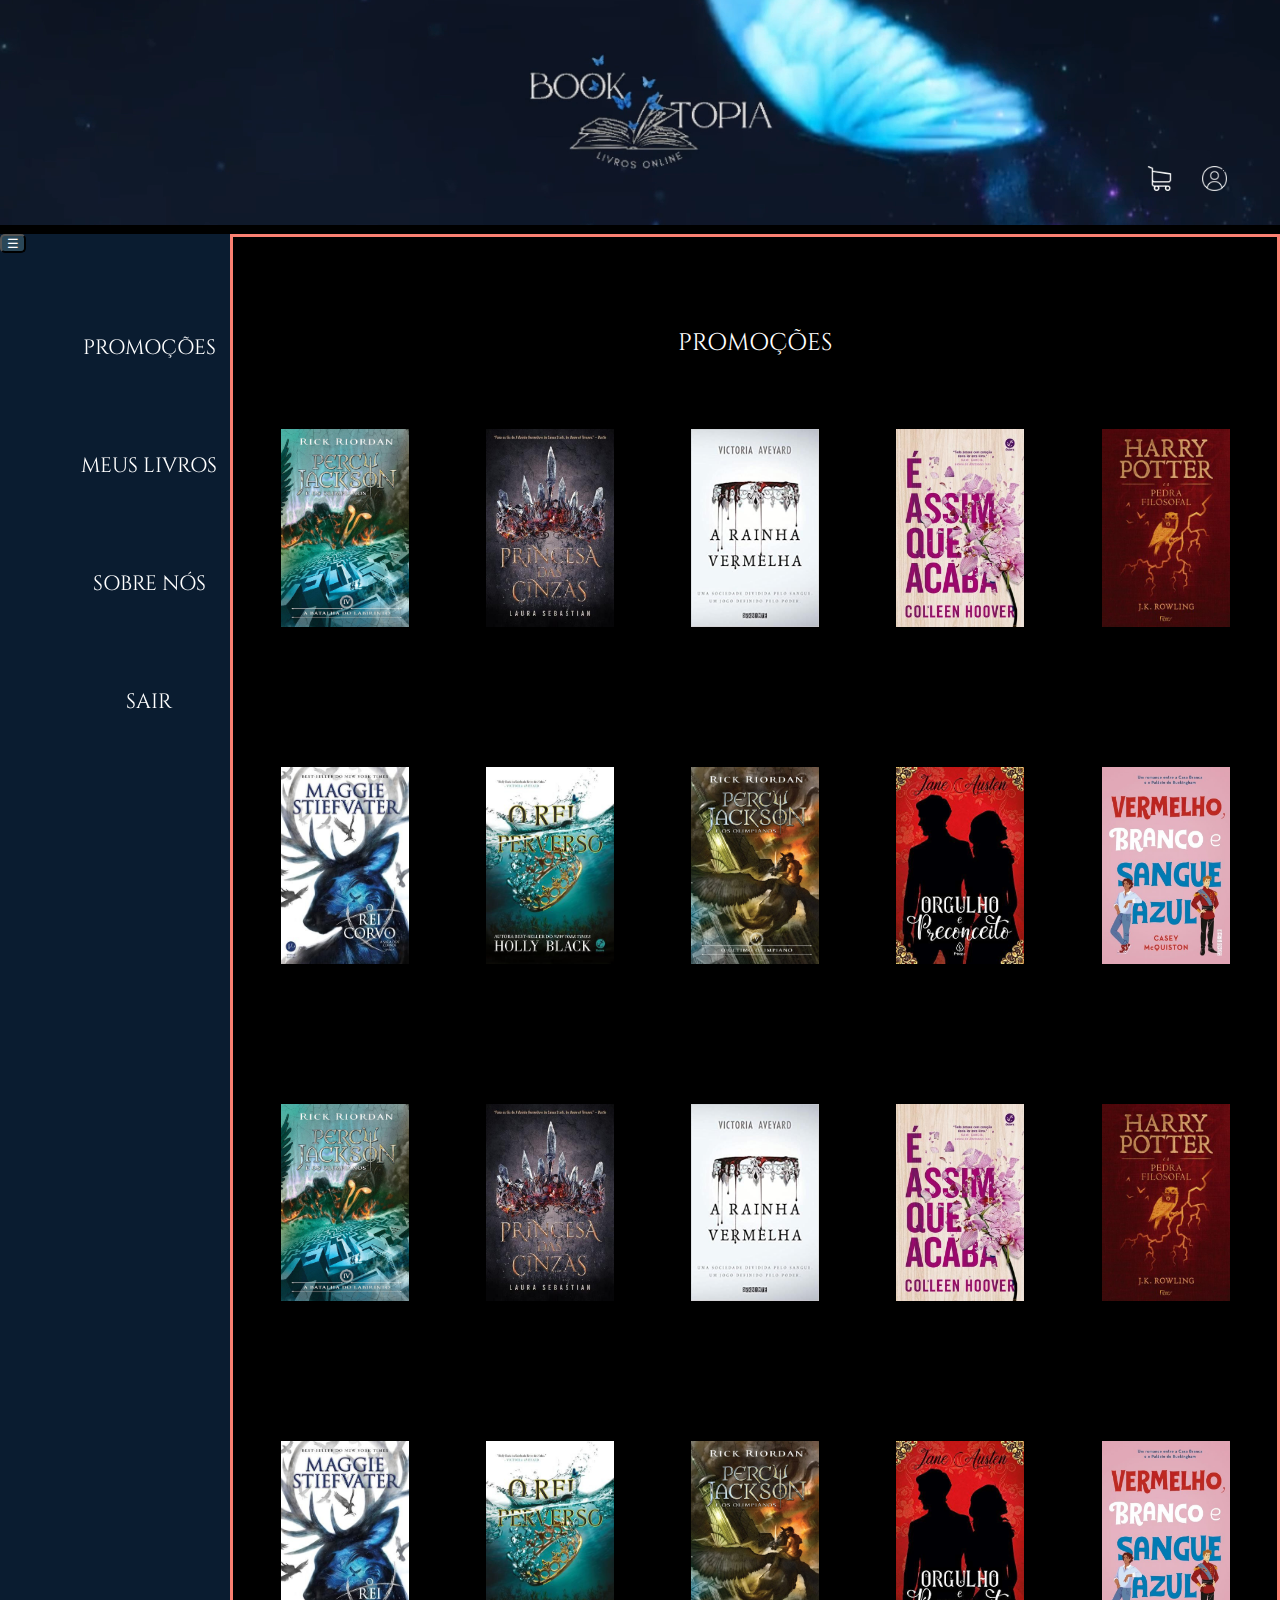
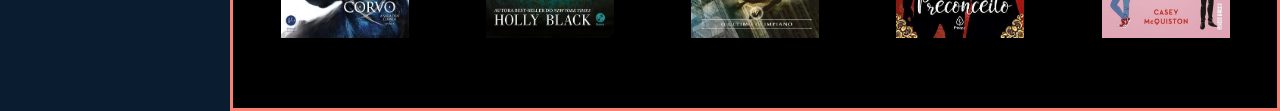
==== PaginaInicial/pagInicial.html @ 178b202c ":file_folder: Melhorando a organização das pastas" ====
<!DOCTYPE html>
<html lang="pt-br">
<head>
    <meta charset="UTF-8">
    <meta name="viewport" content="width=device-width, initial-scale=1.0">
    <link rel="icon" href="../imgsVideos/favicon.ico" type="image/png">
    <link rel="stylesheet" href="./pagInicial.css">
    <link rel="preconnect" href="https://fonts.googleapis.com">
    <link rel="preconnect" href="https://fonts.gstatic.com" crossorigin>
    <link href="https://fonts.googleapis.com/css2?family=Cinzel:wght@400..900&family=Cormorant+Garamond:ital,wght@0,300;0,400;0,500;0,600;0,700;1,300;1,400;1,500;1,600;1,700&display=swap" rel="stylesheet">
    <title>BOOKTOPIA</title>
</head>
<body>
    <header>
        <video autoplay muted loop src="../imgsVideos/cabecalhoVideo3.mp4"></video>
        <nav>
            <a href="#"><img src="../imgsVideos/carrinho-de-compras.png" alt="carrinho de compras"></a>
            <a href="#"><img src="../imgsVideos/do-utilizador.png" alt="minha conta"></a>
        </nav>
    </header>
    <main>
        <nav id="menu">
            <button id = "menuClick">☰</button>
           <ul>
            <li>PROMOÇÕES</li>
            <li>MEUS LIVROS</li>
            <li>SOBRE NÓS</li>
            <li>SAIR</li>
           </ul>
        </nav>
        <div>
            <h2>PROMOÇÕES</h2>
            <figure>
                <img src="../imgsVideos/A Batalha do Labirinto - Percy Jackson e os Olimpianos 4.jfif" alt="">
                <img src="../imgsVideos/A Princesa das Cinzas.jfif" alt="">
                <img src="../imgsVideos/A Rainha Vermelha.jfif" alt="">
                <img src="../imgsVideos/E Assim Que Acaba.jfif" alt="">
                <img src="../imgsVideos/Harry Potter E A Pedra Filosofal.jfif" alt="">
                <img src="../imgsVideos/Livro - O Rei Corvo (Vol_ 4 A Saga Dos Corvos).jfif" alt="">
                <img src="../imgsVideos/Livro - O Rei Perverso (Vol_ 2 O Povo Do Ar).jfif" alt="">
                <img src="../imgsVideos/O ultimo olimpiano.jfif" alt="">
                <img src="../imgsVideos/Orgulho e preconceito.jfif" alt="">
                <img src="../imgsVideos/Vermelho, branco e sangue azul.jfif" alt="">

                <!--REPETINDO FIGURAS PARA VISUALIZAÇÃO-->
                <img src="../imgsVideos/A Batalha do Labirinto - Percy Jackson e os Olimpianos 4.jfif" alt="">
                <img src="../imgsVideos/A Princesa das Cinzas.jfif" alt="">
                <img src="../imgsVideos/A Rainha Vermelha.jfif" alt="">
                <img src="../imgsVideos/E Assim Que Acaba.jfif" alt="">
                <img src="../imgsVideos/Harry Potter E A Pedra Filosofal.jfif" alt="">
                <img src="../imgsVideos/Livro - O Rei Corvo (Vol_ 4 A Saga Dos Corvos).jfif" alt="">
                <img src="../imgsVideos/Livro - O Rei Perverso (Vol_ 2 O Povo Do Ar).jfif" alt="">
                <img src="../imgsVideos/O ultimo olimpiano.jfif" alt="">
                <img src="../imgsVideos/Orgulho e preconceito.jfif" alt="">
                <img src="../imgsVideos/Vermelho, branco e sangue azul.jfif" alt="">
            </figure>
        </div>
    </main>
   <!--<footer>
        <p>Acompanhe as novidades pelo nosso Instagram! </p> <a href="https://www.instagram.com/accounts/login/" target="_blank"><img src="../imgsVideos/instagram.png" alt="Logo instagram clicavel"></a>
    </footer>-->
</body>
---- PaginaInicial/pagInicial.css ----
* {
  margin: 0;
  padding: 0;
  box-sizing: border-box;
}

body {
  background-color: black;
  color: white;
}

header {
  width: 100%;
  height: 26vh;
}
header video {
  width: 100%;
  height: 25vh;
  -o-object-fit: cover;
     object-fit: cover;
  z-index: -1;
}
header nav {
  position: relative;
  width: 97%;
  display: flex;
  justify-content: end;
  bottom: 7vh;
}
header nav img {
  width: 25px;
  margin: 0 15px;
}

main {
  width: 100%;
  display: flex;
}
main #menu {
  width: 18vw;
  background-color: #0A1C30;
}
main #menu ul {
  position: fixed;
  margin: 4vh;
  list-style: none;
}
main #menu li {
  padding: 5vh;
  text-align: center;
  font-family: "Cinzel", serif;
  font-size: 1.3em;
}
main #menu li:hover {
  background-color: #2A4758;
}
main #menu button {
  background-color: #2A4758;
  color: white;
  width: 2vw;
  border-radius: 5px;
}
main div {
  border: solid 3px salmon;
  width: 82vw;
  text-align: center;
}
main div h2 {
  font-family: "Cinzel";
  font-weight: normal;
  margin-top: 10vh;
}
main div figure {
  display: flex;
  flex-wrap: wrap;
  justify-content: space-evenly;
}
main div figure img {
  width: 10vw;
  margin: 70px 30px;
}

footer {
  display: flex;
  justify-content: center;
}
footer img {
  margin: 0 1vw;
  width: 3vh;
  cursor: pointer;
}/*# sourceMappingURL=pagInicial.css.map */
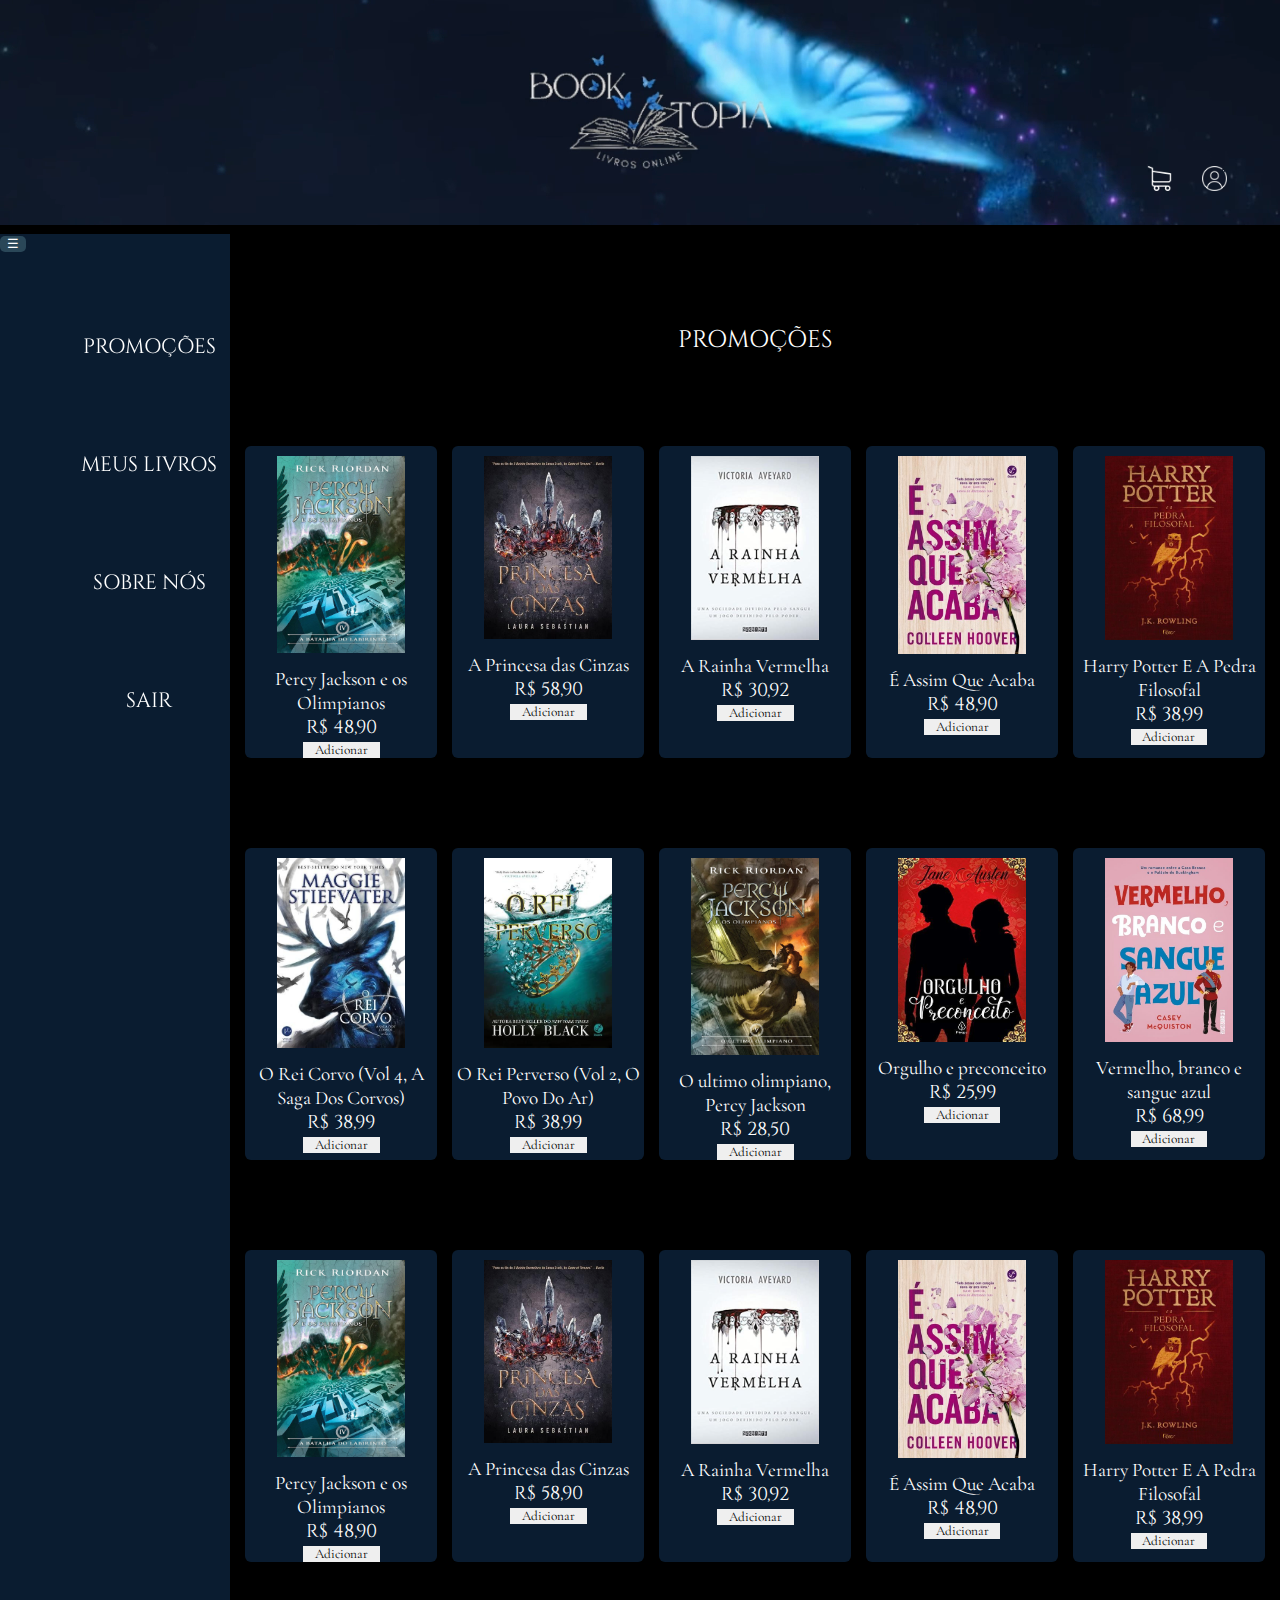
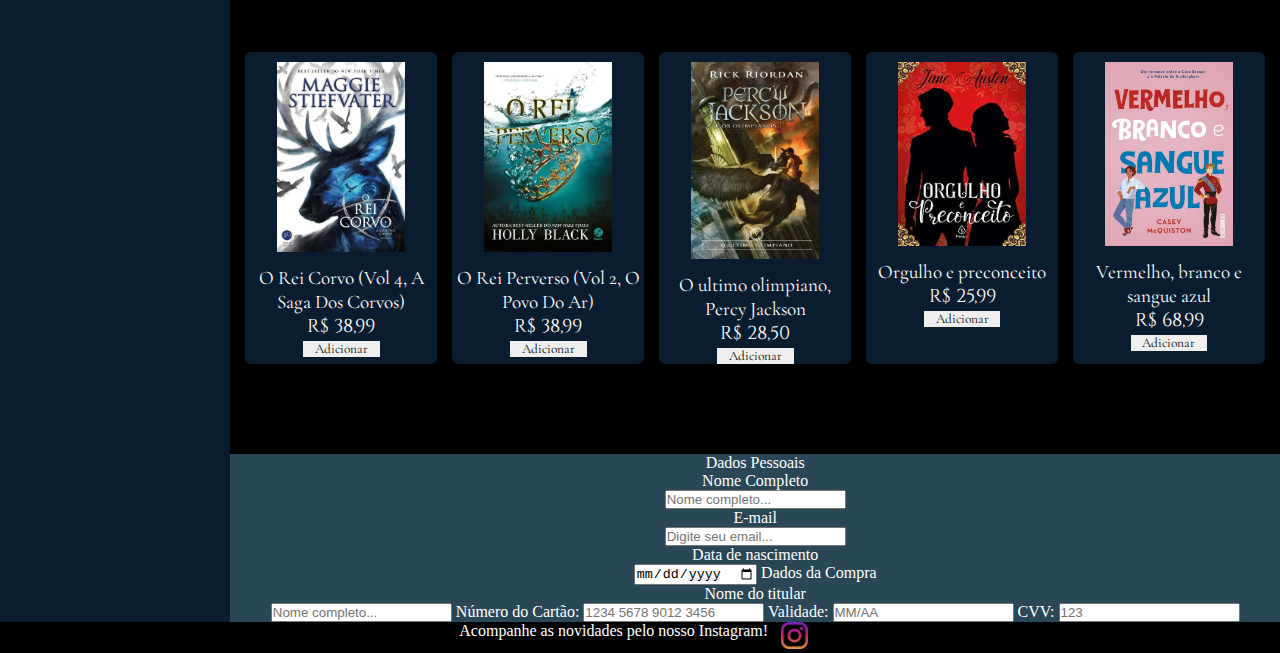
==== commit d1c85b16: ":hammer_and_wrench: Adicionando a Página principal(incompleta)" ====
--- a/PaginaInicial/pagInicial.html
+++ b/PaginaInicial/pagInicial.html
@@ -19,44 +19,215 @@
         </nav>
     </header>
     <main>
-        <nav id="menu">
-            <button id = "menuClick">☰</button>
+        <nav id="barra">
+            <button id = "menu">☰</button>
            <ul>
-            <li>PROMOÇÕES</li>
+            <li onclick="filtrar()">PROMOÇÕES</li>
             <li>MEUS LIVROS</li>
             <li>SOBRE NÓS</li>
-            <li>SAIR</li>
+            <li><a href="../Index/index.html">SAIR</a></li>
            </ul>
         </nav>
-        <div>
+        <section id = "conteudo">
             <h2>PROMOÇÕES</h2>
             <figure>
-                <img src="../imgsVideos/A Batalha do Labirinto - Percy Jackson e os Olimpianos 4.jfif" alt="">
-                <img src="../imgsVideos/A Princesa das Cinzas.jfif" alt="">
-                <img src="../imgsVideos/A Rainha Vermelha.jfif" alt="">
-                <img src="../imgsVideos/E Assim Que Acaba.jfif" alt="">
-                <img src="../imgsVideos/Harry Potter E A Pedra Filosofal.jfif" alt="">
-                <img src="../imgsVideos/Livro - O Rei Corvo (Vol_ 4 A Saga Dos Corvos).jfif" alt="">
-                <img src="../imgsVideos/Livro - O Rei Perverso (Vol_ 2 O Povo Do Ar).jfif" alt="">
-                <img src="../imgsVideos/O ultimo olimpiano.jfif" alt="">
-                <img src="../imgsVideos/Orgulho e preconceito.jfif" alt="">
-                <img src="../imgsVideos/Vermelho, branco e sangue azul.jfif" alt="">
+                <div class ="item" data-preco="48.90">
+                    <img src="../imgsVideos/A Batalha do Labirinto - Percy Jackson e os Olimpianos 4.jfif">
+                    <p>Percy Jackson e os Olimpianos</p>
+                    <h3 >R$ 48,90</h3>
+                    <button>Adicionar</button>
+                </div>
+                
+                <div class ="item" data-preco="58.90">
+                    <img src="../imgsVideos/A Princesa das Cinzas.jfif">
+                    <p>A Princesa das Cinzas</p>
+                    <h3>R$ 58,90</h3>
+                    <button>Adicionar</button>
+                </div>
+
+                <div class ="item" data-preco="30.92">
+                    <img src="../imgsVideos/A Rainha Vermelha.jfif"> 
+                    <p>A Rainha Vermelha</p>
+                    <h3>R$ 30,92</h3>
+                    <button>Adicionar</button>
+                </div>
+
+                <div class ="item" data-preco="48.90">
+                    <img src="../imgsVideos/E Assim Que Acaba.jfif">
+                    <p>É Assim Que Acaba</p>
+                    <h3>R$ 48,90</h3>
+                    <button>Adicionar</button>
+                </div>
+                
+                <div class ="item" data-preco="38.99">
+                    <img src="../imgsVideos/Harry Potter E A Pedra Filosofal.jfif">
+                    <p>Harry Potter E A Pedra Filosofal</p>
+                    <h3>R$ 38,99</h3>
+                    <button>Adicionar</button>
+                </div>
+
+                <div class ="item" data-preco="38.99">
+                    <img src="../imgsVideos/Livro - O Rei Corvo (Vol_ 4 A Saga Dos Corvos).jfif">
+                    <p>O Rei Corvo (Vol 4, A Saga Dos Corvos)</p>
+                    <h3>R$ 38,99</h3>
+                    <button>Adicionar</button>
+                </div>
+
+                <div class ="item" data-preco="38.99">
+                    <img src="../imgsVideos/Livro - O Rei Perverso (Vol_ 2 O Povo Do Ar).jfif">
+                    <p>O Rei Perverso (Vol 2, O Povo Do Ar)</p>
+                    <h3>R$ 38,99</h3>
+                    <button>Adicionar</button>
+                </div>
+
+                <div class ="item" data-preco="28.50">
+                    <img src="../imgsVideos/O ultimo olimpiano.jfif">
+                    <p>O ultimo olimpiano, Percy Jackson</p>
+                    <h3>R$ 28,50</h3>
+                    <button>Adicionar</button>
+                </div>
+
+                <div class ="item" data-preco="25.99">
+                    <img src="../imgsVideos/Orgulho e preconceito.jfif">
+                    <p>Orgulho e preconceito</p>
+                    <h3>R$ 25,99</h3>
+                    <button>Adicionar</button>
+                </div>
+
+                <div class ="item" data-preco="68.90">
+                    <img src="../imgsVideos/Vermelho, branco e sangue azul.jfif">
+                    <p>Vermelho, branco e sangue azul</p>
+                    <h3>R$ 68,99</h3>
+                    <button>Adicionar</button>
+                </div>
 
                 <!--REPETINDO FIGURAS PARA VISUALIZAÇÃO-->
-                <img src="../imgsVideos/A Batalha do Labirinto - Percy Jackson e os Olimpianos 4.jfif" alt="">
-                <img src="../imgsVideos/A Princesa das Cinzas.jfif" alt="">
-                <img src="../imgsVideos/A Rainha Vermelha.jfif" alt="">
-                <img src="../imgsVideos/E Assim Que Acaba.jfif" alt="">
-                <img src="../imgsVideos/Harry Potter E A Pedra Filosofal.jfif" alt="">
-                <img src="../imgsVideos/Livro - O Rei Corvo (Vol_ 4 A Saga Dos Corvos).jfif" alt="">
-                <img src="../imgsVideos/Livro - O Rei Perverso (Vol_ 2 O Povo Do Ar).jfif" alt="">
-                <img src="../imgsVideos/O ultimo olimpiano.jfif" alt="">
-                <img src="../imgsVideos/Orgulho e preconceito.jfif" alt="">
-                <img src="../imgsVideos/Vermelho, branco e sangue azul.jfif" alt="">
+                
+                <div class ="item" data-preco="48.90">
+                    <img src="../imgsVideos/A Batalha do Labirinto - Percy Jackson e os Olimpianos 4.jfif">
+                    <p>Percy Jackson e os Olimpianos</p>
+                    <h3 >R$ 48,90</h3>
+                    <button>Adicionar</button>
+                </div>
+                
+                <div class ="item" data-preco="58.90">
+                    <img src="../imgsVideos/A Princesa das Cinzas.jfif">
+                    <p>A Princesa das Cinzas</p>
+                    <h3>R$ 58,90</h3>
+                    <button>Adicionar</button>
+                </div>
+
+                <div class ="item" data-preco="30.92">
+                    <img src="../imgsVideos/A Rainha Vermelha.jfif"> 
+                    <p>A Rainha Vermelha</p>
+                    <h3>R$ 30,92</h3>
+                    <button>Adicionar</button>
+                </div>
+
+                <div class ="item" data-preco="48.90">
+                    <img src="../imgsVideos/E Assim Que Acaba.jfif">
+                    <p>É Assim Que Acaba</p>
+                    <h3>R$ 48,90</h3>
+                    <button>Adicionar</button>
+                </div>
+                
+                <div class ="item" data-preco="38.99">
+                    <img src="../imgsVideos/Harry Potter E A Pedra Filosofal.jfif">
+                    <p>Harry Potter E A Pedra Filosofal</p>
+                    <h3>R$ 38,99</h3>
+                    <button>Adicionar</button>
+                </div>
+
+                <div class ="item" data-preco="38.99">
+                    <img src="../imgsVideos/Livro - O Rei Corvo (Vol_ 4 A Saga Dos Corvos).jfif">
+                    <p>O Rei Corvo (Vol 4, A Saga Dos Corvos)</p>
+                    <h3>R$ 38,99</h3>
+                    <button>Adicionar</button>
+                </div>
+
+                <div class ="item" data-preco="38.99">
+                    <img src="../imgsVideos/Livro - O Rei Perverso (Vol_ 2 O Povo Do Ar).jfif">
+                    <p>O Rei Perverso (Vol 2, O Povo Do Ar)</p>
+                    <h3>R$ 38,99</h3>
+                    <button>Adicionar</button>
+                </div>
+
+                <div class ="item" data-preco="28.50">
+                    <img src="../imgsVideos/O ultimo olimpiano.jfif">
+                    <p>O ultimo olimpiano, Percy Jackson</p>
+                    <h3>R$ 28,50</h3>
+                    <button>Adicionar</button>
+                </div>
+
+                <div class ="item" data-preco="25.99">
+                    <img src="../imgsVideos/Orgulho e preconceito.jfif">
+                    <p>Orgulho e preconceito</p>
+                    <h3>R$ 25,99</h3>
+                    <button>Adicionar</button>
+                </div>
+
+                <div class ="item" data-preco="68.90">
+                    <img src="../imgsVideos/Vermelho, branco e sangue azul.jfif">
+                    <p>Vermelho, branco e sangue azul</p>
+                    <h3>R$ 68,99</h3>
+                    <button>Adicionar</button>
+                </div>
             </figure>
-        </div>
+
+            <div id="formPagamento">
+                <form action="">
+                    <label>Dados Pessoais</label>
+                    <legend>Nome Completo</legend>
+                    <input type="text" placeholder="Nome completo...">
+                    <legend>E-mail</legend>
+                    <input type="email" placeholder="Digite seu email...">
+                    <legend>Data de nascimento</legend>
+                    <input type="date" placeholder="DD/MM/AA">
+
+                    <label>Dados da Compra</label>
+                    <legend>Nome do titular</legend>
+                    <input type="text" placeholder="Nome completo...">
+                    <label>Número do Cartão:</label>
+                    <input type="text" maxlength="16" placeholder="1234 5678 9012 3456">
+                    <label>Validade:</label>
+                    <input type="text" placeholder="MM/AA"">
+                    <label>CVV:</label>
+                    <input type="text" maxlength="3" placeholder="123">
+                </form>
+            </div>
+        </section>
+
     </main>
-   <!--<footer>
+    <footer>
         <p>Acompanhe as novidades pelo nosso Instagram! </p> <a href="https://www.instagram.com/accounts/login/" target="_blank"><img src="../imgsVideos/instagram.png" alt="Logo instagram clicavel"></a>
-    </footer>-->
-</body>+    </footer>
+    
+    <script>
+
+        document.getElementById('menu').addEventListener('click', function() {
+            let nav = document.getElementById('barra');
+            let conteudo = document.getElementById('conteudo');
+            
+            nav.classList.toggle('fechada');
+            conteudo.classList.toggle('fechada');
+        });
+
+        function filtrar(){
+            const produtos = document.getElementsByClassName('item');
+            const limitePreco = 40; 
+
+            for (let i = 0; i < produtos.length; i++) {
+
+                const precoTexto = produtos[i].getAttribute('data-preco');
+                const preco = parseFloat(precoTexto);
+
+                if (preco < limitePreco) {
+                    produtos[i].style.display = 'block';
+                } else {
+                    produtos[i].style.display = 'none'; 
+                }
+            }
+        }
+    </script>
+</body>
+</html>--- a/PaginaInicial/pagInicial.css
+++ b/PaginaInicial/pagInicial.css
@@ -35,49 +35,97 @@
 main {
   width: 100%;
   display: flex;
+  justify-content: center;
 }
-main #menu {
+main #barra {
   width: 18vw;
   background-color: #0A1C30;
+  transition: width 0.3s ease;
 }
-main #menu ul {
+main #barra ul {
   position: fixed;
   margin: 4vh;
   list-style: none;
 }
-main #menu li {
+main #barra li {
   padding: 5vh;
   text-align: center;
   font-family: "Cinzel", serif;
   font-size: 1.3em;
+  cursor: pointer;
 }
-main #menu li:hover {
+main #barra li a {
+  text-decoration: none;
+  color: white;
+}
+main #barra li:hover {
   background-color: #2A4758;
 }
-main #menu button {
+main #barra button {
   background-color: #2A4758;
   color: white;
   width: 2vw;
   border-radius: 5px;
 }
-main div {
-  border: solid 3px salmon;
+main section {
   width: 82vw;
   text-align: center;
 }
-main div h2 {
+main section h2 {
   font-family: "Cinzel";
   font-weight: normal;
   margin-top: 10vh;
 }
-main div figure {
+main section figure {
   display: flex;
   flex-wrap: wrap;
   justify-content: space-evenly;
+  margin-top: 10vh;
 }
-main div figure img {
+main section figure div {
+  margin-bottom: 10vh;
+  width: 15vw;
+  background-color: #0A1C30;
+  border-radius: 6px;
+}
+main section figure div p {
+  font-family: "Cormorant Garamond", serif;
+  font-size: 1.2em;
+}
+main section figure div h3 {
+  font-family: "Cinzel";
+  font-weight: lighter;
+}
+main section figure img {
+  margin: 10px 30px;
   width: 10vw;
-  margin: 70px 30px;
+  transition: transform 0.4s ease;
+}
+main section figure img:hover {
+  transform: scale(1.1);
+  cursor: pointer;
+}
+
+.fechada {
+  width: 880vw;
+}
+.fechada ul {
+  content-visibility: hidden;
+}
+
+#formPagamento {
+  background-color: #2A4758;
+}
+
+button {
+  width: 6vw;
+  border: none;
+  font-family: "Cormorant Garamond", serif;
+}
+button:hover {
+  background-color: #2A4758;
+  cursor: pointer;
+  color: white;
 }
 
 footer {
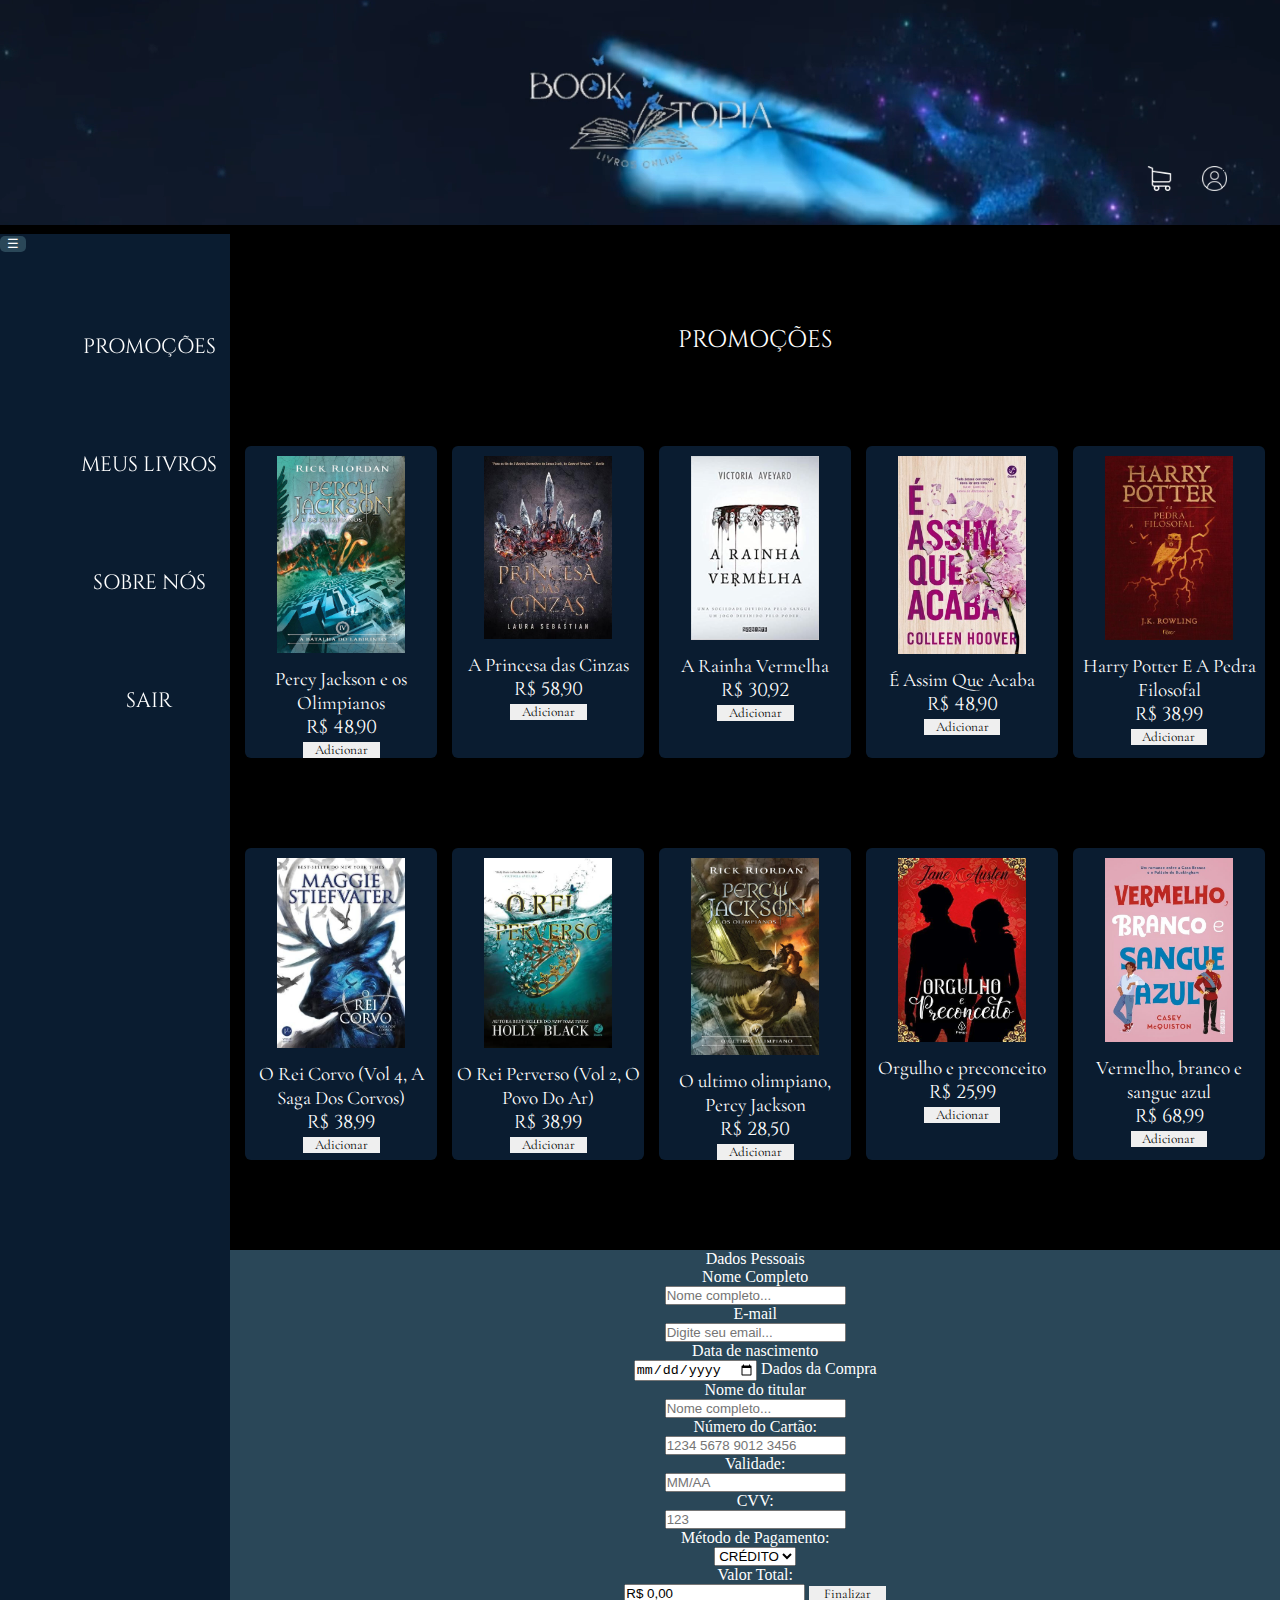
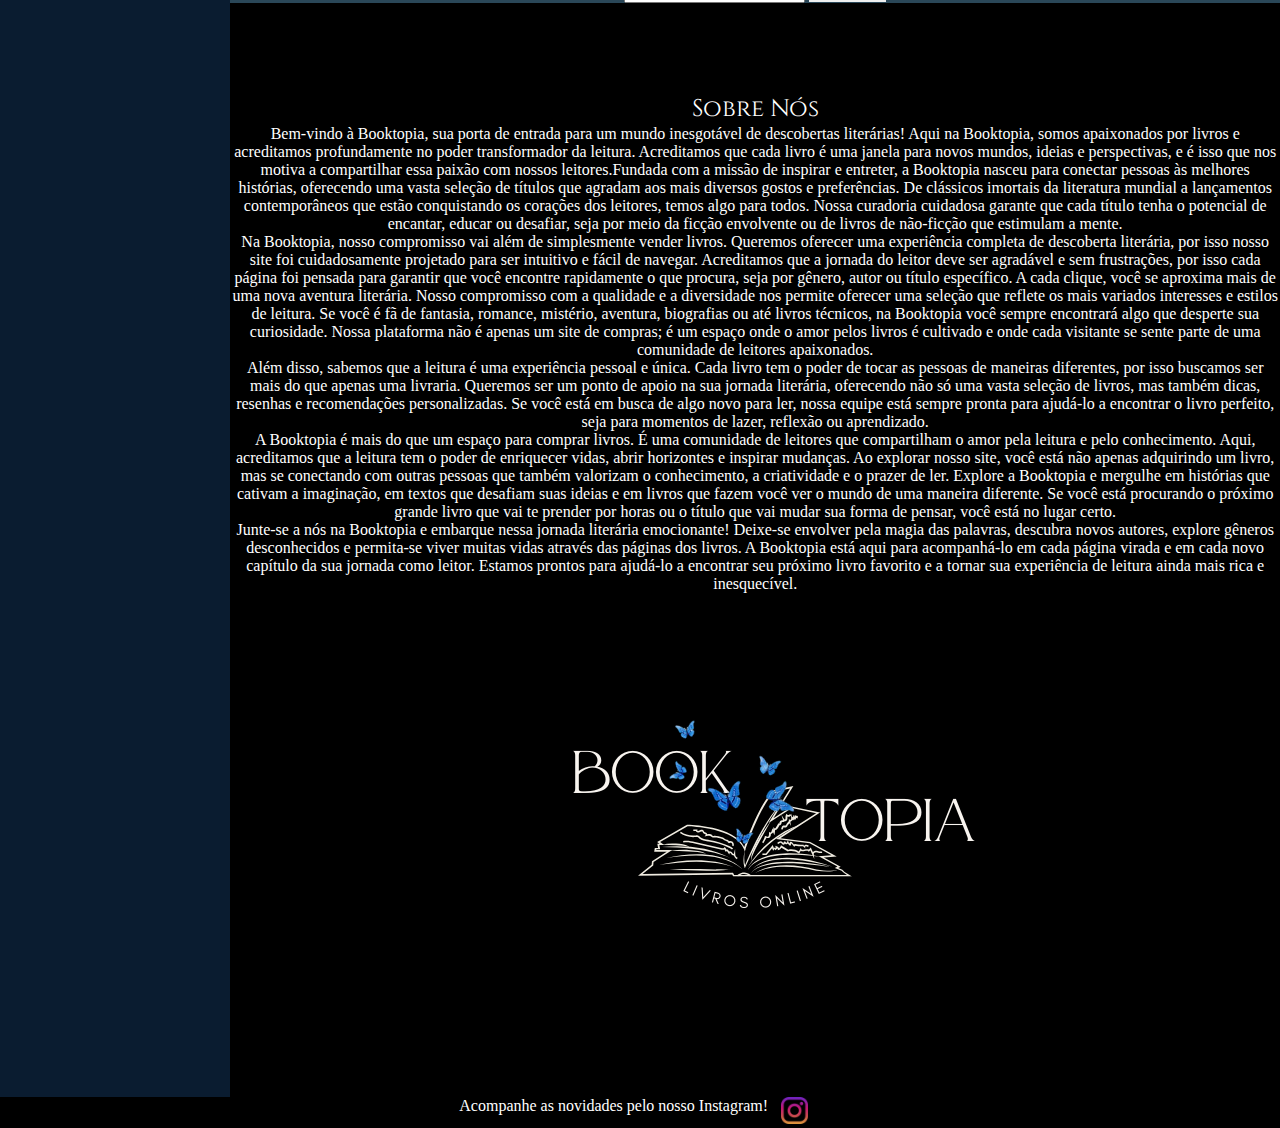
==== commit 364dd803: ":rocket: Finalização do projeto + alterações finais" ====
--- a/PaginaInicial/pagInicial.html
+++ b/PaginaInicial/pagInicial.html
@@ -14,8 +14,8 @@
     <header>
         <video autoplay muted loop src="../imgsVideos/cabecalhoVideo3.mp4"></video>
         <nav>
-            <a href="#"><img src="../imgsVideos/carrinho-de-compras.png" alt="carrinho de compras"></a>
-            <a href="#"><img src="../imgsVideos/do-utilizador.png" alt="minha conta"></a>
+            <a href="#formPagamento"><img src="../imgsVideos/carrinho-de-compras.png" alt="carrinho de compras"></a>
+            <a href="../meusLivros/meusLivros.html"><img src="../imgsVideos/do-utilizador.png" alt="minha conta"></a>
         </nav>
     </header>
     <main>
@@ -23,8 +23,8 @@
             <button id = "menu">☰</button>
            <ul>
             <li onclick="filtrar()">PROMOÇÕES</li>
-            <li>MEUS LIVROS</li>
-            <li>SOBRE NÓS</li>
+            <li> <a href = "../meusLivros/meusLivros.html">MEUS LIVROS </a></li>
+            <li> <a href = "#sobre">SOBRE NÓS</a></li>
             <li><a href="../Index/index.html">SAIR</a></li>
            </ul>
         </nav>
@@ -35,142 +35,70 @@
                     <img src="../imgsVideos/A Batalha do Labirinto - Percy Jackson e os Olimpianos 4.jfif">
                     <p>Percy Jackson e os Olimpianos</p>
                     <h3 >R$ 48,90</h3>
-                    <button>Adicionar</button>
+                    <button onclick="carrinho(this)">Adicionar</button>
                 </div>
                 
                 <div class ="item" data-preco="58.90">
                     <img src="../imgsVideos/A Princesa das Cinzas.jfif">
                     <p>A Princesa das Cinzas</p>
                     <h3>R$ 58,90</h3>
-                    <button>Adicionar</button>
+                    <button onclick="carrinho(this)">Adicionar</button>
                 </div>
 
                 <div class ="item" data-preco="30.92">
                     <img src="../imgsVideos/A Rainha Vermelha.jfif"> 
                     <p>A Rainha Vermelha</p>
                     <h3>R$ 30,92</h3>
-                    <button>Adicionar</button>
+                    <button onclick="carrinho(this)">Adicionar</button>
                 </div>
 
                 <div class ="item" data-preco="48.90">
                     <img src="../imgsVideos/E Assim Que Acaba.jfif">
                     <p>É Assim Que Acaba</p>
                     <h3>R$ 48,90</h3>
-                    <button>Adicionar</button>
+                    <button onclick="carrinho(this)">Adicionar</button>
                 </div>
                 
                 <div class ="item" data-preco="38.99">
                     <img src="../imgsVideos/Harry Potter E A Pedra Filosofal.jfif">
                     <p>Harry Potter E A Pedra Filosofal</p>
                     <h3>R$ 38,99</h3>
-                    <button>Adicionar</button>
+                    <button onclick="carrinho(this)">Adicionar</button>
                 </div>
 
                 <div class ="item" data-preco="38.99">
                     <img src="../imgsVideos/Livro - O Rei Corvo (Vol_ 4 A Saga Dos Corvos).jfif">
                     <p>O Rei Corvo (Vol 4, A Saga Dos Corvos)</p>
                     <h3>R$ 38,99</h3>
-                    <button>Adicionar</button>
+                    <button onclick="carrinho(this)">Adicionar</button>
                 </div>
 
                 <div class ="item" data-preco="38.99">
                     <img src="../imgsVideos/Livro - O Rei Perverso (Vol_ 2 O Povo Do Ar).jfif">
                     <p>O Rei Perverso (Vol 2, O Povo Do Ar)</p>
                     <h3>R$ 38,99</h3>
-                    <button>Adicionar</button>
+                    <button onclick="carrinho(this)">Adicionar</button>
                 </div>
 
                 <div class ="item" data-preco="28.50">
                     <img src="../imgsVideos/O ultimo olimpiano.jfif">
                     <p>O ultimo olimpiano, Percy Jackson</p>
                     <h3>R$ 28,50</h3>
-                    <button>Adicionar</button>
+                    <button onclick="carrinho(this)">Adicionar</button>
                 </div>
 
                 <div class ="item" data-preco="25.99">
                     <img src="../imgsVideos/Orgulho e preconceito.jfif">
                     <p>Orgulho e preconceito</p>
                     <h3>R$ 25,99</h3>
-                    <button>Adicionar</button>
+                    <button onclick="carrinho(this)">Adicionar</button>
                 </div>
 
                 <div class ="item" data-preco="68.90">
                     <img src="../imgsVideos/Vermelho, branco e sangue azul.jfif">
                     <p>Vermelho, branco e sangue azul</p>
                     <h3>R$ 68,99</h3>
-                    <button>Adicionar</button>
-                </div>
-
-                <!--REPETINDO FIGURAS PARA VISUALIZAÇÃO-->
-                
-                <div class ="item" data-preco="48.90">
-                    <img src="../imgsVideos/A Batalha do Labirinto - Percy Jackson e os Olimpianos 4.jfif">
-                    <p>Percy Jackson e os Olimpianos</p>
-                    <h3 >R$ 48,90</h3>
-                    <button>Adicionar</button>
-                </div>
-                
-                <div class ="item" data-preco="58.90">
-                    <img src="../imgsVideos/A Princesa das Cinzas.jfif">
-                    <p>A Princesa das Cinzas</p>
-                    <h3>R$ 58,90</h3>
-                    <button>Adicionar</button>
-                </div>
-
-                <div class ="item" data-preco="30.92">
-                    <img src="../imgsVideos/A Rainha Vermelha.jfif"> 
-                    <p>A Rainha Vermelha</p>
-                    <h3>R$ 30,92</h3>
-                    <button>Adicionar</button>
-                </div>
-
-                <div class ="item" data-preco="48.90">
-                    <img src="../imgsVideos/E Assim Que Acaba.jfif">
-                    <p>É Assim Que Acaba</p>
-                    <h3>R$ 48,90</h3>
-                    <button>Adicionar</button>
-                </div>
-                
-                <div class ="item" data-preco="38.99">
-                    <img src="../imgsVideos/Harry Potter E A Pedra Filosofal.jfif">
-                    <p>Harry Potter E A Pedra Filosofal</p>
-                    <h3>R$ 38,99</h3>
-                    <button>Adicionar</button>
-                </div>
-
-                <div class ="item" data-preco="38.99">
-                    <img src="../imgsVideos/Livro - O Rei Corvo (Vol_ 4 A Saga Dos Corvos).jfif">
-                    <p>O Rei Corvo (Vol 4, A Saga Dos Corvos)</p>
-                    <h3>R$ 38,99</h3>
-                    <button>Adicionar</button>
-                </div>
-
-                <div class ="item" data-preco="38.99">
-                    <img src="../imgsVideos/Livro - O Rei Perverso (Vol_ 2 O Povo Do Ar).jfif">
-                    <p>O Rei Perverso (Vol 2, O Povo Do Ar)</p>
-                    <h3>R$ 38,99</h3>
-                    <button>Adicionar</button>
-                </div>
-
-                <div class ="item" data-preco="28.50">
-                    <img src="../imgsVideos/O ultimo olimpiano.jfif">
-                    <p>O ultimo olimpiano, Percy Jackson</p>
-                    <h3>R$ 28,50</h3>
-                    <button>Adicionar</button>
-                </div>
-
-                <div class ="item" data-preco="25.99">
-                    <img src="../imgsVideos/Orgulho e preconceito.jfif">
-                    <p>Orgulho e preconceito</p>
-                    <h3>R$ 25,99</h3>
-                    <button>Adicionar</button>
-                </div>
-
-                <div class ="item" data-preco="68.90">
-                    <img src="../imgsVideos/Vermelho, branco e sangue azul.jfif">
-                    <p>Vermelho, branco e sangue azul</p>
-                    <h3>R$ 68,99</h3>
-                    <button>Adicionar</button>
+                    <button onclick="carrinho(this)">Adicionar</button>
                 </div>
             </figure>
 
@@ -187,14 +115,38 @@
                     <label>Dados da Compra</label>
                     <legend>Nome do titular</legend>
                     <input type="text" placeholder="Nome completo...">
-                    <label>Número do Cartão:</label>
+                    <legend>Número do Cartão:</legend>
                     <input type="text" maxlength="16" placeholder="1234 5678 9012 3456">
-                    <label>Validade:</label>
-                    <input type="text" placeholder="MM/AA"">
-                    <label>CVV:</label>
+                    <legend>Validade:</legend>
+                    <input type="text" placeholder="MM/AA">
+                    <legend>CVV:</legend>
                     <input type="text" maxlength="3" placeholder="123">
+                    <legend for="pag">Método de Pagamento:</legend>
+					<select required>
+						<option value = "credito">CRÉDITO</option><br>
+						<option value = "debito" >DÉBITO</option>
+						<option value = "pix" >PIX</option>
+					</select>
+                    <legend>Valor Total:</legend>
+					<input type="text" id="resp" name="resp" readonly value="R$ 0,00">
+					<button type="submit" onclick="alert('Compra finalizada com sucesso! \nA BOOKTOPIA agradece a preferência <3')">Finalizar</button>
                 </form>
             </div>
+            
+            <div id ="sobre">
+                <h2>Sobre Nós</h2>
+
+                <p>Bem-vindo à Booktopia, sua porta de entrada para um mundo inesgotável de descobertas literárias! Aqui na Booktopia, somos apaixonados por livros e acreditamos profundamente no poder transformador da leitura. Acreditamos que cada livro é uma janela para novos mundos, ideias e perspectivas, e é isso que nos motiva a compartilhar essa paixão com nossos leitores.Fundada com a missão de inspirar e entreter, a Booktopia nasceu para conectar pessoas às melhores histórias, oferecendo uma vasta seleção de títulos que agradam aos mais diversos gostos e preferências. De clássicos imortais da literatura mundial a lançamentos contemporâneos que estão conquistando os corações dos leitores, temos algo para todos. Nossa curadoria cuidadosa garante que cada título tenha o potencial de encantar, educar ou desafiar, seja por meio da ficção envolvente ou de livros de não-ficção que estimulam a mente.</p>
+
+                <p>Na Booktopia, nosso compromisso vai além de simplesmente vender livros. Queremos oferecer uma experiência completa de descoberta literária, por isso nosso site foi cuidadosamente projetado para ser intuitivo e fácil de navegar. Acreditamos que a jornada do leitor deve ser agradável e sem frustrações, por isso cada página foi pensada para garantir que você encontre rapidamente o que procura, seja por gênero, autor ou título específico. A cada clique, você se aproxima mais de uma nova aventura literária. Nosso compromisso com a qualidade e a diversidade nos permite oferecer uma seleção que reflete os mais variados interesses e estilos de leitura. Se você é fã de fantasia, romance, mistério, aventura, biografias ou até livros técnicos, na Booktopia você sempre encontrará algo que desperte sua curiosidade. Nossa plataforma não é apenas um site de compras; é um espaço onde o amor pelos livros é cultivado e onde cada visitante se sente parte de uma comunidade de leitores apaixonados.</p>
+
+                <p>Além disso, sabemos que a leitura é uma experiência pessoal e única. Cada livro tem o poder de tocar as pessoas de maneiras diferentes, por isso buscamos ser mais do que apenas uma livraria. Queremos ser um ponto de apoio na sua jornada literária, oferecendo não só uma vasta seleção de livros, mas também dicas, resenhas e recomendações personalizadas. Se você está em busca de algo novo para ler, nossa equipe está sempre pronta para ajudá-lo a encontrar o livro perfeito, seja para momentos de lazer, reflexão ou aprendizado.</p>
+
+                <p>A Booktopia é mais do que um espaço para comprar livros. É uma comunidade de leitores que compartilham o amor pela leitura e pelo conhecimento. Aqui, acreditamos que a leitura tem o poder de enriquecer vidas, abrir horizontes e inspirar mudanças. Ao explorar nosso site, você está não apenas adquirindo um livro, mas se conectando com outras pessoas que também valorizam o conhecimento, a criatividade e o prazer de ler. Explore a Booktopia e mergulhe em histórias que cativam a imaginação, em textos que desafiam suas ideias e em livros que fazem você ver o mundo de uma maneira diferente. Se você está procurando o próximo grande livro que vai te prender por horas ou o título que vai mudar sua forma de pensar, você está no lugar certo.</p>
+
+                <p>Junte-se a nós na Booktopia e embarque nessa jornada literária emocionante! Deixe-se envolver pela magia das palavras, descubra novos autores, explore gêneros desconhecidos e permita-se viver muitas vidas através das páginas dos livros. A Booktopia está aqui para acompanhá-lo em cada página virada e em cada novo capítulo da sua jornada como leitor. Estamos prontos para ajudá-lo a encontrar seu próximo livro favorito e a tornar sua experiência de leitura ainda mais rica e inesquecível.</p>
+            </div>
+            <img src = "../imgsVideos/BookTopia.png">
         </section>
 
     </main>
@@ -228,6 +180,19 @@
                 }
             }
         }
+
+        let resp = 0;
+
+        function carrinho (elemento){
+            let produto = parseFloat(elemento.parentElement.getAttribute('data-preco'));
+
+            resp += produto;
+            console.log(resp)
+            document.getElementById("resp").value = `R$ ${resp.toFixed(2)}`;
+            window.alert ("Item adicionado ao carrinho! Finalize sua compra :) ");
+        }
+
+       
     </script>
 </body>
 </html>